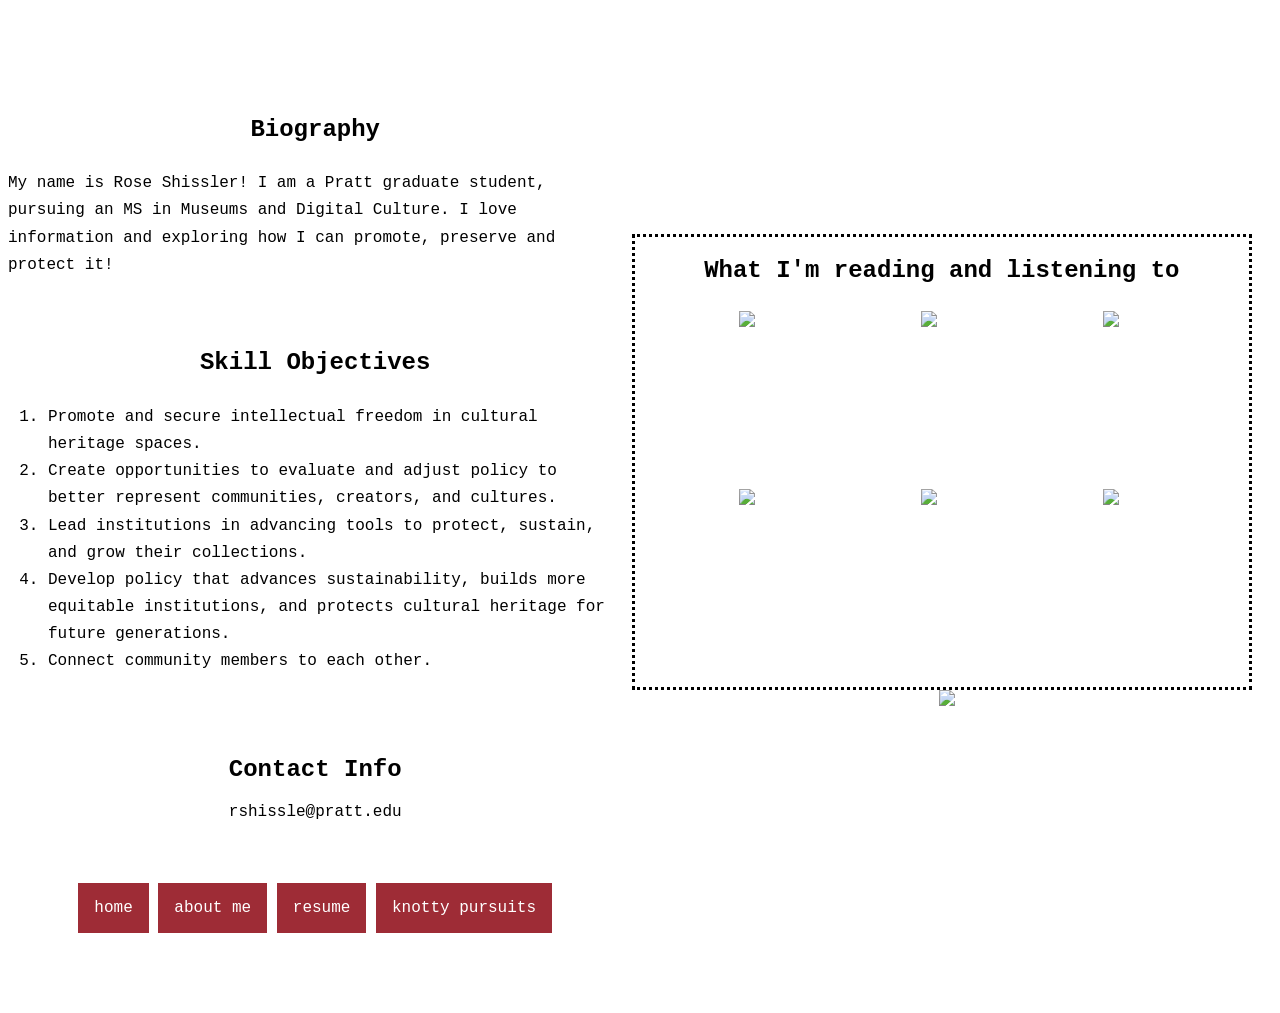
==== about_me.html @ 505fcac7 "Add files via upload" ====
<!doctype html>
<html lang="en">
    <head>
        <meta charset="UTF-8">
        <title>About Me</title>
        <meta name="description" content="About me page for Rose Shissler">
        <link rel="stylesheet" href="site_style.css">
    </head>

    <body>
        <div class = "row-container">
            <div class = "row-one">
                <h2 class="about-headings"> Biography </h2>
                <p> My name is Rose Shissler! I am a Pratt graduate student, pursuing an MS in Museums and Digital Culture. I love information and exploring how I can promote, preserve and protect it! </p>
            </div>
            <div class = "row-two">
                <h2 class="about-headings"> Skill Objectives </h2>
                <ol>
                    <li> Promote and secure intellectual freedom in cultural heritage spaces. </li>
                    <li> Create opportunities to evaluate and adjust policy to better represent communities, creators, and cultures. </li>
                    <li> Lead institutions in advancing tools to protect, sustain, and grow their collections. </li>
                    <li> Develop policy that advances sustainability, builds more equitable institutions, and protects cultural heritage for future generations. </li>
                    <li> Connect community members to each other. </li> 
                </ol>
            </div>
            <div class = "row-three">
                <h2 class="about-headings"> Contact Info</h2>
                <p id = "email"> rshissle@pratt.edu </p>
            </div>
            <div class = "row-four"> 
                <div class="navigation-about">
                    <a class="link-item-about" href="index_website.html">home</a>
                    <a class="link-item-about" href="about_me.html">about me</a>
                    <a class="link-item-about" href="resume.html">resume</a>
                    <a class="link-item-about" href="knotty.html">knotty pursuits</a>
                </div>
            </div>
        </div>
        
        <div class = "column-container-two"> 
            <div id = "column-right-two">
                <h2> What I'm reading and listening to </h2>
                <div id = "picture-container"> 
                    <div class="picture-row">
                        <a href="https://music.apple.com/us/album/souvlaki/399211729" target="_blank">
                            <img class="interest" src="images/slowdive.jpeg" width="150">
                        </a>
                        <a href="https://music.apple.com/us/album/preachers-daughter/1619405400" target="_blank">
                            <img class="interest" src="images/preacher.jpeg" width="150">
                        </a>
                        <a href="https://music.apple.com/us/album/dopamine-chamber/6792085051" target="_blank">
                            <img class="interest" src="images/fontaines.jpeg" width="150">
                        </a>
                    </div>
                    <div class ="picture-row">
                        <a href="https://podcasts.apple.com/us/podcast/youre-wrong-about/id1380008439" target="_blank">
                            <img class="interest" src="images/wrong.jpeg" width="150">
                        </a>
                        <a href="https://podcasts.apple.com/us/podcast/in-bed-with-the-right/id1696774612" target="_blank">
                            <img class="interest" src="images/right.jpeg" width="150">
                        </a>
                        <a href="https://www.penguin.co.uk/books/31378/frankenstein-by-shelley-mary/9780241425121" target="_blank">
                            <img class="interest" src="images/frankenstein.jpeg" width="150">
                        </a>
                    </div>
                </div>
            </div>
        </div>

        <div class="footer">
            <img class="rat" src="images/rat.jpeg">
        </div>
    </body>
---- site_style.css ----
.column-container{
    display: flex;
    width: 100em;
    padding: 4em;
}

.column-left{
    width: 53vw;
    height: 40vw;
    object-fit: contain;
}

.column-right{
    width: 47vw;
    height: 40vw;
    margin-right: 10em;
}

.main-picture{
    display: block;
    max-width: 100%;
    height: 45vw;
    margin-left: 2em;
}

.navigation{
    margin-top:8em;
    margin-bottom:2em;
    text-align: center;
}

.link-item{
    padding: 2em;
    text-decoration: none;
    background-color: #9e2c36;
    color: white;
    font-size: 1.15em;
    display: block;
    margin-bottom: 10px;
    margin-right: 8em;
    font-family: 'Courier New', monospace;
}

.footer{
    height: 20vh;
    font-size: 1em;
    text-align: center;
    margin-top: 3.1em;
}

.rat{
    max-height: 9vh;
    max-width: 9vw;
}

.column-container-two{
    border: dotted;
    width: 48vw;
    height: 50vh;
    float: right;
    text-align: center;
    margin-top: 11.5em;
    margin-right: 1.25em;
    font-family: 'Courier New', monospace;
}

.row-container{
    /*border: solid;*/
    width: 48vw; 
    float: left;
    font-family: 'Courier New', monospace;
}

.row-one{
    margin-top: 3.75em;
    line-height: 1.7;
}
.row-two{
    margin-top: 4em; 
    line-height: 1.7;
}
.row-three{
    margin-top: 5em; 
}
.row-four{
    margin-top: 4.9em;
}

.navigation-about{
    text-align: center;
    margin-bottom: 6em;
}

.link-item-about {
    padding: 1em;
    text-decoration: none;
    background-color: #9e2c36;
    color: white;
    font-size: 1em;
    font-family: 'Courier New', monospace;
}

.about-headings{
    text-align: center;
}

#email{
    text-align: center;
}

.picture-row{
    /* border: solid;*/ 
    display: flex;
    height: 18vh;
    width: 40vw;
    padding: 0.5em;
    margin-left: 5em;
    margin-right: 4.5em;
}

.interest{
    display: block;
    object-fit: contain;
    margin-left: 1em;
    margin-right: 1em;
}  

.heading-container{
    /* border: solid; */
    margin-left: 30em;
    margin-right: 4em; 
    margin-top: 2em;
    height: 7vh;
    width: 40vw
}

#heading{
    font-family: 'Courier New', monospace;
    text-align: center;
    text-decoration: solid;
    color: #9e2c36
}

.table-container{
    /* border: solid; */
    margin-left: 8.5em;
    margin-right: 4em;
    margin-bottom: 3em;
    height: 25vh;
    width: 80vw;

}

#table{
    border: solid;
    border-collapse: collapse;
    width: 100%;
}

th{ 
    border: solid;
    text-align: center;
    padding: 10px;
    width: 30px;
}

td{
    border: solid;
    text-align: left;
    width: 35px;
}
.details-container-1{
    /* border: solid; */
    height: 60vh;
    width: 40vw; 
    display: flex;
    float: left;
    flex-direction:column;
    margin-left: 4em;
    text-align: center;
    line-height: 2.5;
}

.details-container-2{
    /* border: solid; */
    height: 60vh;
    width: 40vw; 
    float: right;
    display: flex;
    flex-direction:column;
    margin-right: 4em;
    line-height: 2.5;
}
.rat.container{
    display: flex;
    flex-direction: column;
}

.footer-navigation-container{
    /* border: solid;  */
    height: 6vh;
    width: 37vw;
    float:inline-end;
    margin-left: 6em;
    margin-right: 29em;
    margin-top: 2em;
    text-align: center;
}

.link-item-resume{
    padding: 1em;
    text-decoration: none;
    background-color: #9e2c36;
    color: white;
    font-size: 1em;
    font-family: 'Courier New', monospace;
}

.heading-container-1{
    /* border: solid; */
    margin-top: 1em;
    width: 40vw; 
    height: 8vh;
}

.content{
    /* border: solid; */
    height: 50vh;
    width: 40vw;
    text-align: left;
}

#resume{ 
    font-family: 'Courier New', monospace;
    text-decoration-style: double;
    font-size: 1em;
    color: #9e2c36;
}
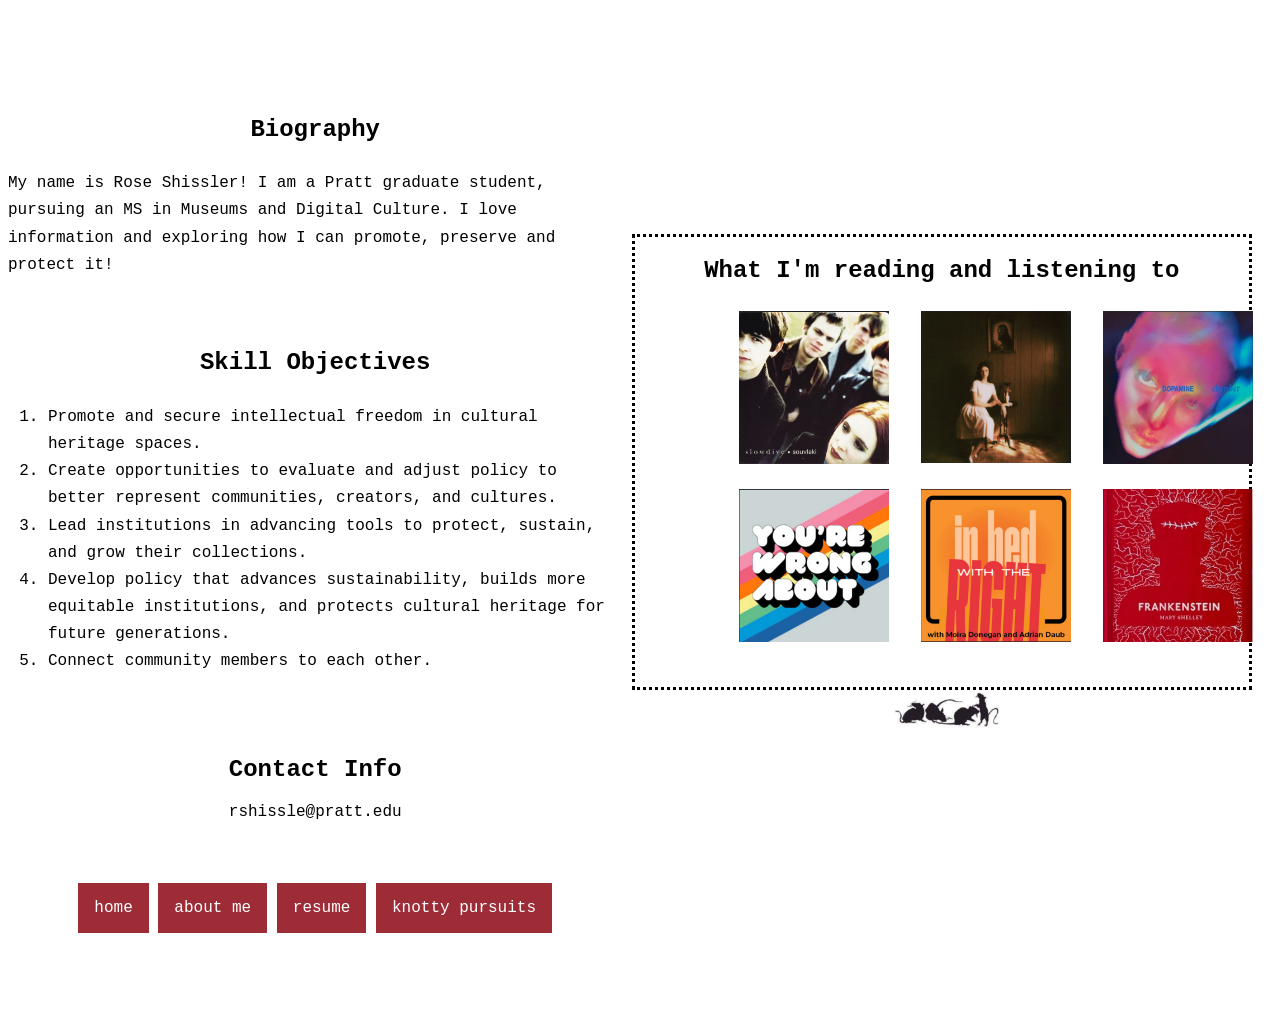
==== commit 2fd482c0: "Add files via upload" ====
--- a/about_me.html
+++ b/about_me.html
@@ -43,24 +43,24 @@
                 <div id = "picture-container"> 
                     <div class="picture-row">
                         <a href="https://music.apple.com/us/album/souvlaki/399211729" target="_blank">
-                            <img class="interest" src="images/slowdive.jpeg" width="150">
+                            <img class="interest" src="images/slowdive.jpeg" width="150" alt="slowdive album cover">
                         </a>
                         <a href="https://music.apple.com/us/album/preachers-daughter/1619405400" target="_blank">
-                            <img class="interest" src="images/preacher.jpeg" width="150">
+                            <img class="interest" src="images/preacher.jpeg" width="150" alt="preachers daughter album cover">
                         </a>
                         <a href="https://music.apple.com/us/album/dopamine-chamber/6792085051" target="_blank">
-                            <img class="interest" src="images/fontaines.jpeg" width="150">
+                            <img class="interest" src="images/fontaines.jpeg" width="150" alt="fontaines dc album cover">
                         </a>
                     </div>
                     <div class ="picture-row">
                         <a href="https://podcasts.apple.com/us/podcast/youre-wrong-about/id1380008439" target="_blank">
-                            <img class="interest" src="images/wrong.jpeg" width="150">
+                            <img class="interest" src="images/wrong.jpeg" width="150" alt="youre wrong about cover">
                         </a>
                         <a href="https://podcasts.apple.com/us/podcast/in-bed-with-the-right/id1696774612" target="_blank">
-                            <img class="interest" src="images/right.jpeg" width="150">
+                            <img class="interest" src="images/right.jpeg" width="150" alt="in bed with the right cover">
                         </a>
                         <a href="https://www.penguin.co.uk/books/31378/frankenstein-by-shelley-mary/9780241425121" target="_blank">
-                            <img class="interest" src="images/frankenstein.jpeg" width="150">
+                            <img class="interest" src="images/frankenstein.jpeg" width="150" alt="frankenstein book cover">
                         </a>
                     </div>
                 </div>
--- a/site_style.css
+++ b/site_style.css
@@ -235,4 +235,20 @@
     text-decoration-style: double;
     font-size: 1em;
     color: #9e2c36;
+}
+
+.scroll-container{ 
+    height: 70vh;
+    width: 100vw;
+    background-color:#9e2c36;
+    overflow: auto;
+    white-space: nowrap;
+    padding: 10px; 
+    display: flex;
+}
+
+.scroll-container img {
+    padding: 10px;
+    height: 60vh;
+    width: 40vw;
 }
